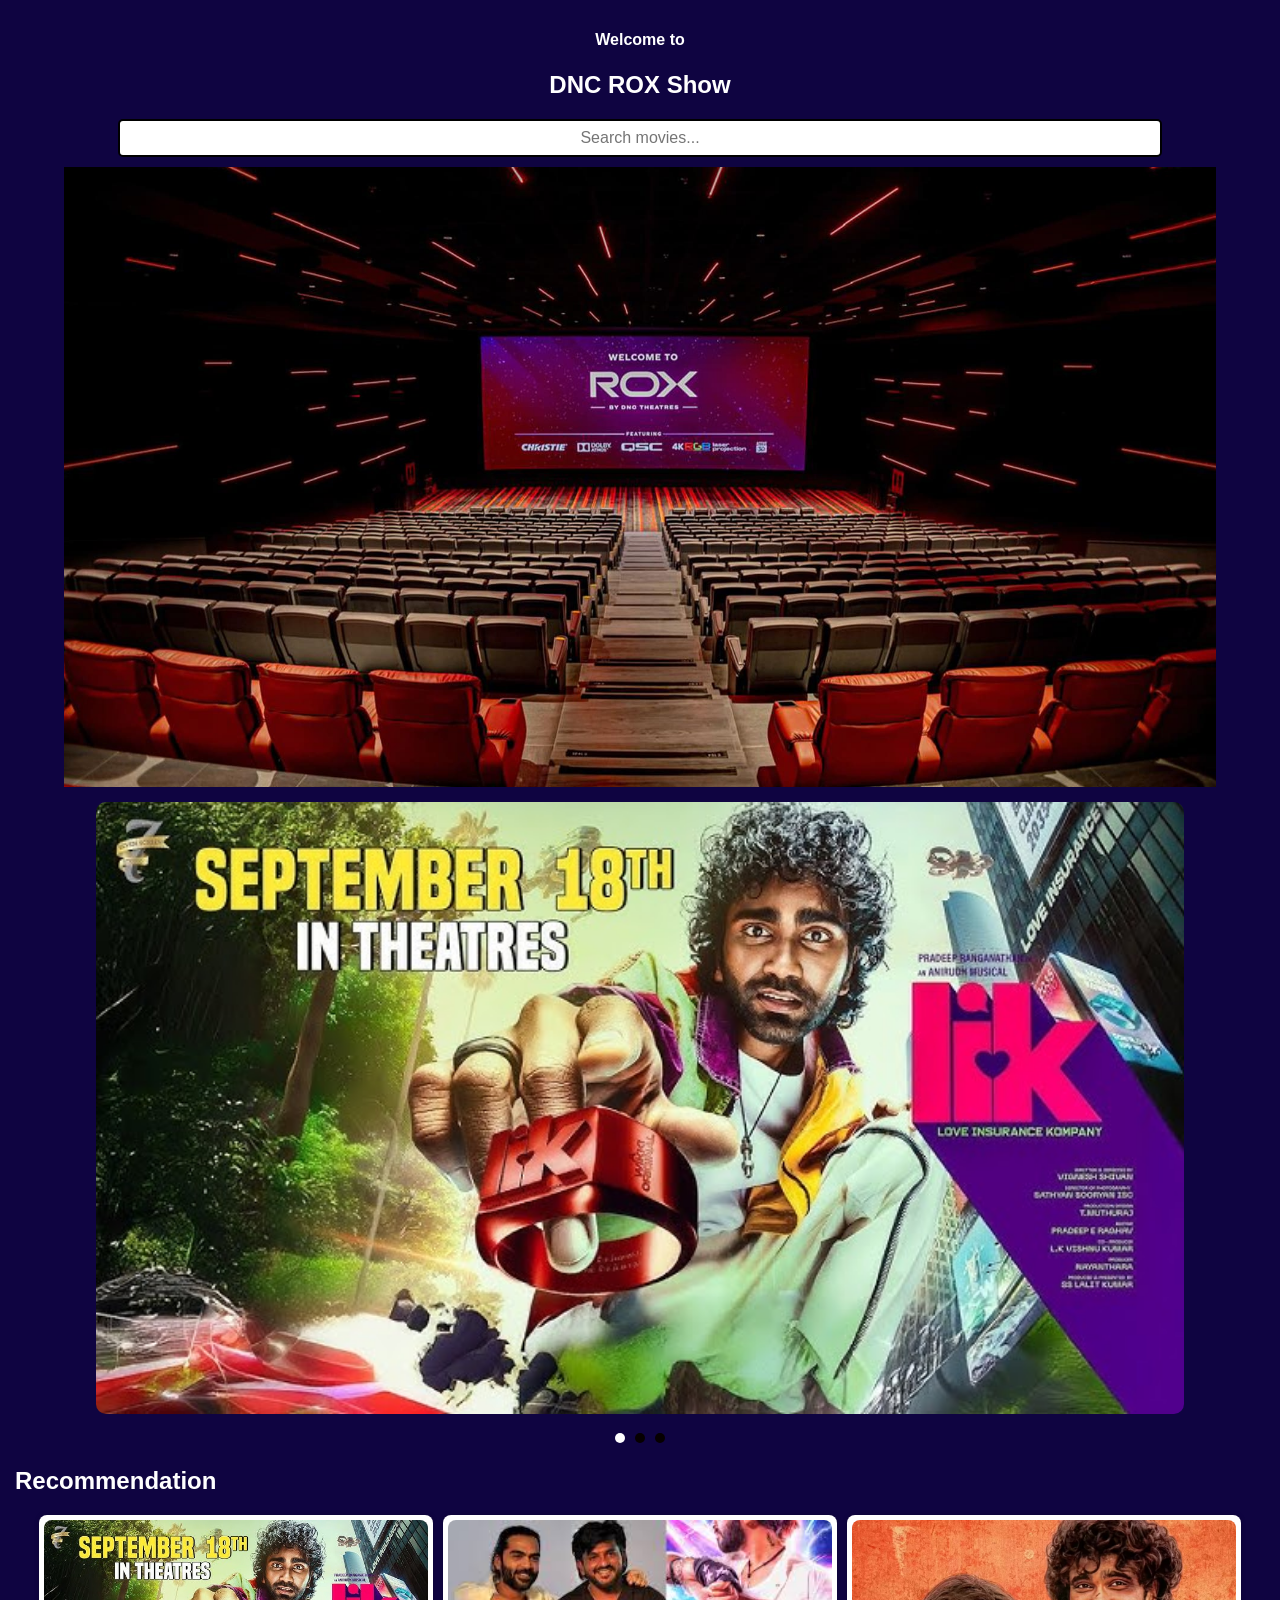
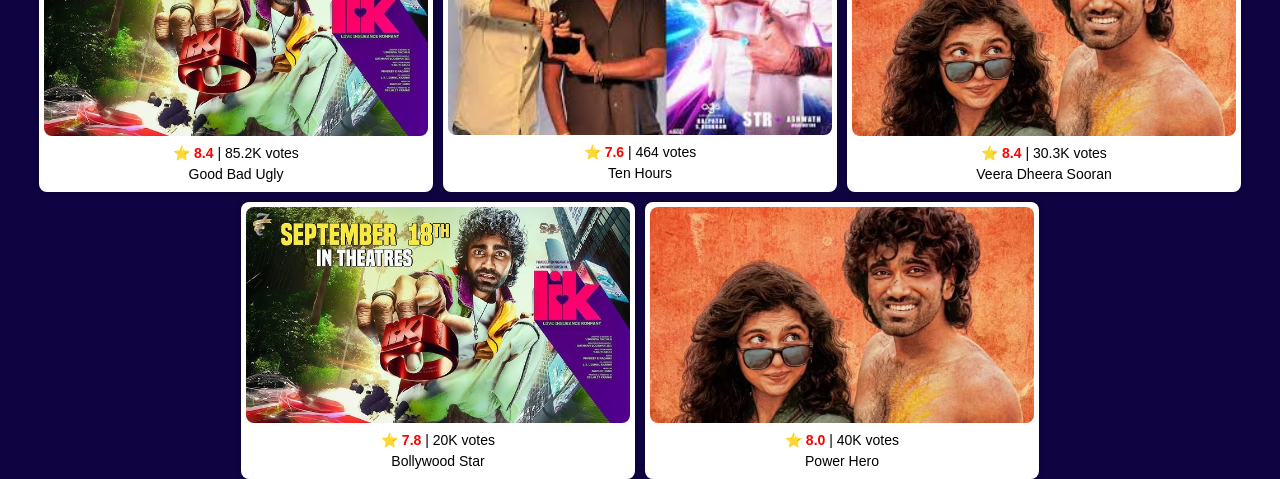
==== home.html @ 38db9d31 "Add files via upload" ====
<!DOCTYPE html>
<html lang="en">
<head>
<meta charset="UTF-8">
<meta name="viewport" content="width=device-width, initial-scale=1.0">
<title>DNC ROX Show</title>

<style>
  body {
    margin: 0;
    font-family: Arial, sans-serif;
    background: #0f0441;
  }

  .header {
    text-align: center;
    padding: 10px;
    color: white;
  }

  .header h2 {
    margin: 0;
    color: white;
  }

  .search-box {
    text-align: center;
    margin: 10px 0;
  }

  .search-box input {
    width: 80%;
    padding: 8px;
    border: 2px solid black;
    border-radius: 5px;
    font-size: 16px;
    text-align: center;
   } 

  .cinema-banner {
    display: block;
    width: 90%;
    height: auto;
    margin : 10px auto;
    justify-content: center;
    
  }

  .lang-filters {
    display: flex;
    justify-content: center;
    flex-wrap: wrap;
  }

  

  /* Carousel */
  .carousel {
    width: 85%;
    overflow: hidden;
    position: relative;
    margin: 15px auto;
    justify-content: center;
  }

  .carousel-inner {
    display: flex;
    transition: transform 0.5s ease-in-out;
  }

  .carousel img {
    width: 100%;
    border-radius: 10px;
  }

  .dots {
    text-align: center;
    margin-top: 5px;
  }

  .dots span {
    height: 10px;
    width: 10px;
    margin: 0 3px;
    background-color: #060000;
    border-radius: 50%;
    display: inline-block;
    transition: background-color 0.3s;
  }

  .dots span.active {
    background-color: white;
  }

  h2 {
    margin-left: 15px;
    color: white;
  }

  .movies {
    display: flex;
    flex-wrap: wrap;
    justify-content: center;
    gap: 10px;
  }

  .movie-card {
    width: 30%;
    background: #fff;
    border-radius: 8px;
    box-shadow: 0 0 5px rgba(0,0,0,0.2);
    text-align: center;
    padding: 5px;
  }

  .movie-card img {
    width: 100%;
    border-radius: 8px;
  }

  .movie-card p {
    margin: 5px 0;
    font-size: 14px;
  }

  .rating {
    color: red;
    font-weight: bold;
  }

  @media (max-width: 768px) {
    .movie-card {
      width: 45%;
    }
  }

  @media (max-width: 480px) {
    .movie-card {
      width: 90%;
    }
  }
</style>
</head>
<body>

<div class="header">
  <h4>Welcome to</h4>
  <h2>DNC ROX Show</h2>
</div>

<div class="search-box">
  <input type="text" id="search" placeholder="Search movies..." onkeyup="searchMovies()">
</div>

<!-- 🎥 Theatre Banner -->
<img class="cinema-banner" src="DNC.jpg" alt="Cinema Hall">

<!-- 🎬 Carousel Section -->
<div class="carousel">
  <div class="carousel-inner" id="carousel">
    <img src="lik.jpg" alt="Teaser 1">
    <img src="dude.avif" alt="Teaser 2">
    <img src="str51.jpg" alt="Teaser 3">
  </div>
</div>
<div class="dots">
  <span class="dot active"></span>
  <span class="dot"></span>
  <span class="dot"></span>
</div>

<h2>Recommendation</h2>
<div class="movies" id="movieList">
  <div class="movie-card" data-lang="Tamil">
    <img src="lik.jpg" alt="Good Bad Ugly">
    <p><span class="rating">⭐ 8.4</span> | 85.2K votes</p>
    <p>Good Bad Ugly</p>
  </div>

  <div class="movie-card" data-lang="English">
    <img src="str51.jpg" alt="Ten Hours">
    <p><span class="rating">⭐ 7.6</span> | 464 votes</p>
    <p>Ten Hours</p>
  </div>

  <div class="movie-card" data-lang="Tamil">
    <img src="dude.avif" alt="Veera Dheera Sooran">
    <p><span class="rating">⭐ 8.4</span> | 30.3K votes</p>
    <p>Veera Dheera Sooran</p>
  </div>

  <div class="movie-card" data-lang="Hindi">
    <img src="lik.jpg" alt="Bollywood Star">
    <p><span class="rating">⭐ 7.8</span> | 20K votes</p>
    <p>Bollywood Star</p>
  </div>

  <div class="movie-card" data-lang="Telugu">
    <img src="dude.avif" alt="Power Hero">
    <p><span class="rating">⭐ 8.0</span> | 40K votes</p>
    <p>Power Hero</p>
  </div>
</div>

<script>
  // 🎞 Carousel Auto Slide
  let slideIndex = 0;
  const slides = document.querySelectorAll(".carousel img");
  const dots = document.querySelectorAll(".dot");

  function showSlides() {
    slides.forEach((slide, i) => {
      slide.style.display = (i === slideIndex) ? "block" : "none";
      dots[i].classList.toggle("active", i === slideIndex);
    });
    slideIndex = (slideIndex + 1) % slides.length;
    setTimeout(showSlides, 3000);
  }
  showSlides();

  // 🔍 Search Function
  function searchMovies() {
    const query = document.getElementById("search").value.toLowerCase();
    const movies = document.querySelectorAll(".movie-card");
    movies.forEach(movie => {
      const title = movie.querySelector("p:last-child").textContent.toLowerCase();
      movie.style.display = title.includes(query) ? "block" : "none";
    });
  }

  // 🌐 Language Filter
  function filterMovies(lang) {
    const movies = document.querySelectorAll(".movie-card");
    movies.forEach(movie => {
      if (lang === 'All' || movie.dataset.lang === lang) {
        movie.style.display = "block";
      } else {
        movie.style.display = "none";
      }
    });
  }
</script>

</body>
</html>
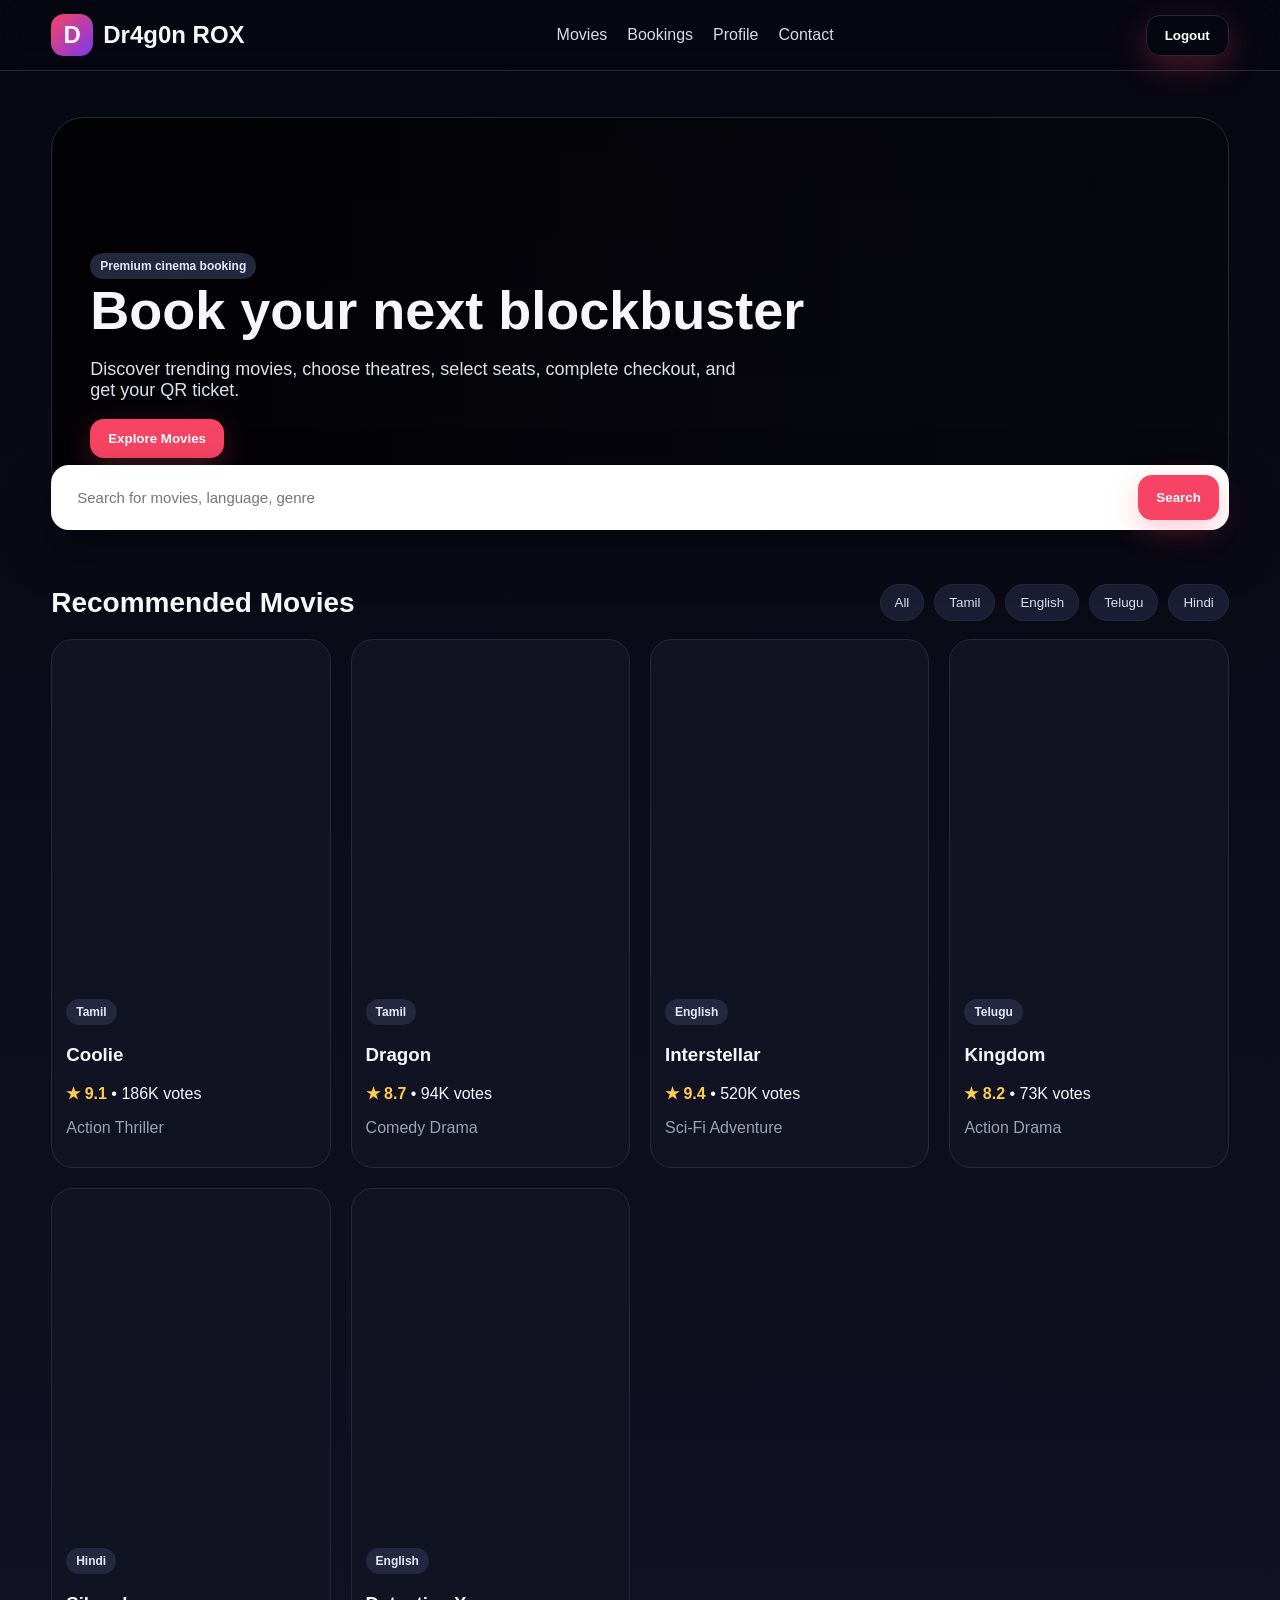
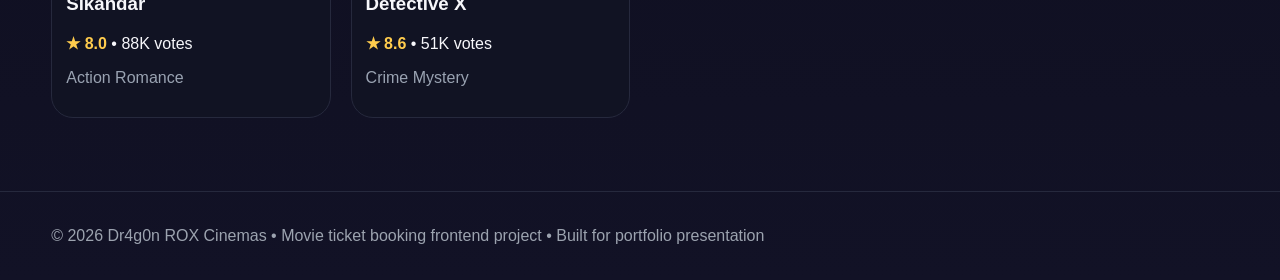
==== commit d89971e5: "Add files via upload" ====
--- a/home.html
+++ b/home.html
@@ -1,245 +1 @@
-<!DOCTYPE html>
-<html lang="en">
-<head>
-<meta charset="UTF-8">
-<meta name="viewport" content="width=device-width, initial-scale=1.0">
-<title>DNC ROX Show</title>
-
-<style>
-  body {
-    margin: 0;
-    font-family: Arial, sans-serif;
-    background: #0f0441;
-  }
-
-  .header {
-    text-align: center;
-    padding: 10px;
-    color: white;
-  }
-
-  .header h2 {
-    margin: 0;
-    color: white;
-  }
-
-  .search-box {
-    text-align: center;
-    margin: 10px 0;
-  }
-
-  .search-box input {
-    width: 80%;
-    padding: 8px;
-    border: 2px solid black;
-    border-radius: 5px;
-    font-size: 16px;
-    text-align: center;
-   } 
-
-  .cinema-banner {
-    display: block;
-    width: 90%;
-    height: auto;
-    margin : 10px auto;
-    justify-content: center;
-    
-  }
-
-  .lang-filters {
-    display: flex;
-    justify-content: center;
-    flex-wrap: wrap;
-  }
-
-  
-
-  /* Carousel */
-  .carousel {
-    width: 85%;
-    overflow: hidden;
-    position: relative;
-    margin: 15px auto;
-    justify-content: center;
-  }
-
-  .carousel-inner {
-    display: flex;
-    transition: transform 0.5s ease-in-out;
-  }
-
-  .carousel img {
-    width: 100%;
-    border-radius: 10px;
-  }
-
-  .dots {
-    text-align: center;
-    margin-top: 5px;
-  }
-
-  .dots span {
-    height: 10px;
-    width: 10px;
-    margin: 0 3px;
-    background-color: #060000;
-    border-radius: 50%;
-    display: inline-block;
-    transition: background-color 0.3s;
-  }
-
-  .dots span.active {
-    background-color: white;
-  }
-
-  h2 {
-    margin-left: 15px;
-    color: white;
-  }
-
-  .movies {
-    display: flex;
-    flex-wrap: wrap;
-    justify-content: center;
-    gap: 10px;
-  }
-
-  .movie-card {
-    width: 30%;
-    background: #fff;
-    border-radius: 8px;
-    box-shadow: 0 0 5px rgba(0,0,0,0.2);
-    text-align: center;
-    padding: 5px;
-  }
-
-  .movie-card img {
-    width: 100%;
-    border-radius: 8px;
-  }
-
-  .movie-card p {
-    margin: 5px 0;
-    font-size: 14px;
-  }
-
-  .rating {
-    color: red;
-    font-weight: bold;
-  }
-
-  @media (max-width: 768px) {
-    .movie-card {
-      width: 45%;
-    }
-  }
-
-  @media (max-width: 480px) {
-    .movie-card {
-      width: 90%;
-    }
-  }
-</style>
-</head>
-<body>
-
-<div class="header">
-  <h4>Welcome to</h4>
-  <h2>DNC ROX Show</h2>
-</div>
-
-<div class="search-box">
-  <input type="text" id="search" placeholder="Search movies..." onkeyup="searchMovies()">
-</div>
-
-<!-- 🎥 Theatre Banner -->
-<img class="cinema-banner" src="DNC.jpg" alt="Cinema Hall">
-
-<!-- 🎬 Carousel Section -->
-<div class="carousel">
-  <div class="carousel-inner" id="carousel">
-    <img src="lik.jpg" alt="Teaser 1">
-    <img src="dude.avif" alt="Teaser 2">
-    <img src="str51.jpg" alt="Teaser 3">
-  </div>
-</div>
-<div class="dots">
-  <span class="dot active"></span>
-  <span class="dot"></span>
-  <span class="dot"></span>
-</div>
-
-<h2>Recommendation</h2>
-<div class="movies" id="movieList">
-  <div class="movie-card" data-lang="Tamil">
-    <img src="lik.jpg" alt="Good Bad Ugly">
-    <p><span class="rating">⭐ 8.4</span> | 85.2K votes</p>
-    <p>Good Bad Ugly</p>
-  </div>
-
-  <div class="movie-card" data-lang="English">
-    <img src="str51.jpg" alt="Ten Hours">
-    <p><span class="rating">⭐ 7.6</span> | 464 votes</p>
-    <p>Ten Hours</p>
-  </div>
-
-  <div class="movie-card" data-lang="Tamil">
-    <img src="dude.avif" alt="Veera Dheera Sooran">
-    <p><span class="rating">⭐ 8.4</span> | 30.3K votes</p>
-    <p>Veera Dheera Sooran</p>
-  </div>
-
-  <div class="movie-card" data-lang="Hindi">
-    <img src="lik.jpg" alt="Bollywood Star">
-    <p><span class="rating">⭐ 7.8</span> | 20K votes</p>
-    <p>Bollywood Star</p>
-  </div>
-
-  <div class="movie-card" data-lang="Telugu">
-    <img src="dude.avif" alt="Power Hero">
-    <p><span class="rating">⭐ 8.0</span> | 40K votes</p>
-    <p>Power Hero</p>
-  </div>
-</div>
-
-<script>
-  // 🎞 Carousel Auto Slide
-  let slideIndex = 0;
-  const slides = document.querySelectorAll(".carousel img");
-  const dots = document.querySelectorAll(".dot");
-
-  function showSlides() {
-    slides.forEach((slide, i) => {
-      slide.style.display = (i === slideIndex) ? "block" : "none";
-      dots[i].classList.toggle("active", i === slideIndex);
-    });
-    slideIndex = (slideIndex + 1) % slides.length;
-    setTimeout(showSlides, 3000);
-  }
-  showSlides();
-
-  // 🔍 Search Function
-  function searchMovies() {
-    const query = document.getElementById("search").value.toLowerCase();
-    const movies = document.querySelectorAll(".movie-card");
-    movies.forEach(movie => {
-      const title = movie.querySelector("p:last-child").textContent.toLowerCase();
-      movie.style.display = title.includes(query) ? "block" : "none";
-    });
-  }
-
-  // 🌐 Language Filter
-  function filterMovies(lang) {
-    const movies = document.querySelectorAll(".movie-card");
-    movies.forEach(movie => {
-      if (lang === 'All' || movie.dataset.lang === lang) {
-        movie.style.display = "block";
-      } else {
-        movie.style.display = "none";
-      }
-    });
-  }
-</script>
-
-</body>
-</html>
+<!doctype html><html><head><meta charset="utf-8"><meta name="viewport" content="width=device-width,initial-scale=1"><title>Dr4g0n ROX - Home</title><link rel="stylesheet" href="assets/css/style.css"></head><body><div id="nav"></div><main><section class="hero"><div class="container"><div class="hero-card"><div><span class="badge">Premium cinema booking</span><h1>Book your next blockbuster</h1><p>Discover trending movies, choose theatres, select seats, complete checkout, and get your QR ticket.</p><button class="btn" onclick="document.getElementById('movies').scrollIntoView({behavior:'smooth'})">Explore Movies</button></div></div><div class="search"><input id="search" placeholder="Search for movies, language, genre"><button class="btn" onclick="render()">Search</button></div></div></section><section class="section" id="movies"><div class="container"><div class="title-row"><h2>Recommended Movies</h2><div class="chips"><button class="chip" onclick="setLang('All')">All</button><button class="chip" onclick="setLang('Tamil')">Tamil</button><button class="chip" onclick="setLang('English')">English</button><button class="chip" onclick="setLang('Telugu')">Telugu</button><button class="chip" onclick="setLang('Hindi')">Hindi</button></div></div><div class="grid" id="movieGrid"></div></div></section></main><div id="foot"></div><script src="assets/js/data.js"></script><script src="assets/js/app.js"></script><script>document.getElementById('nav').innerHTML=nav();document.getElementById('foot').innerHTML=footer();let lang='All';function setLang(l){lang=l;render()}function render(){let q=document.getElementById('search').value.toLowerCase();let list=MOVIES.filter(m=>(lang==='All'||m.lang===lang)&&(m.title.toLowerCase().includes(q)||m.genre.toLowerCase().includes(q)||m.lang.toLowerCase().includes(q)));document.getElementById('movieGrid').innerHTML=list.map(card).join('')||'<p>No movie found.</p>'}render()</script></body></html>
--- a/assets/css/style.css
+++ b/assets/css/style.css
@@ -0,0 +1 @@
+:root{--bg:#080812;--card:#111323;--muted:#9aa3b2;--text:#f7f7fb;--brand:#f84464;--brand2:#ff6b6b;--line:#26293d;--green:#22c55e;--yellow:#facc15;--red:#ef4444}*{box-sizing:border-box}body{margin:0;font-family:Inter,Segoe UI,Arial,sans-serif;background:linear-gradient(180deg,#070711,#121226);color:var(--text)}a{text-decoration:none;color:inherit}.container{width:min(1180px,92%);margin:auto}.nav{position:sticky;top:0;z-index:50;background:rgba(8,8,18,.86);backdrop-filter:blur(16px);border-bottom:1px solid var(--line)}.nav-inner{display:flex;align-items:center;justify-content:space-between;padding:14px 0}.brand{display:flex;gap:10px;align-items:center;font-size:24px;font-weight:900}.logo{width:42px;height:42px;border-radius:13px;background:linear-gradient(135deg,var(--brand),#7c3aed);display:grid;place-items:center}.nav-links{display:flex;gap:20px;color:#d8dbea}.btn{border:0;border-radius:14px;padding:12px 18px;background:var(--brand);color:#fff;font-weight:800;cursor:pointer;box-shadow:0 10px 30px rgba(248,68,100,.28)}.btn.secondary{background:#252842}.btn.ghost{background:transparent;border:1px solid var(--line)}.hero{padding:46px 0 26px}.hero-card{border:1px solid var(--line);border-radius:32px;min-height:380px;background:linear-gradient(90deg,rgba(0,0,0,.78),rgba(0,0,0,.25)),url('https://images.unsplash.com/photo-1489599849927-2ee91cede3ba?auto=format&fit=crop&w=1600&q=80') center/cover;display:flex;align-items:end;padding:38px;overflow:hidden}.hero h1{font-size:54px;margin:0 0 10px}.hero p{color:#dbe1ef;font-size:18px;max-width:650px}.search{display:flex;gap:12px;background:#fff;border-radius:18px;padding:10px;margin-top:-32px;box-shadow:0 20px 50px rgba(0,0,0,.4);position:relative}.search input,.select,input,select{width:100%;padding:14px 16px;border:1px solid #ddd;border-radius:12px;font-size:15px}.search input{border:0;color:#111}.section{padding:28px 0}.title-row{display:flex;align-items:center;justify-content:space-between;margin-bottom:18px}h2{margin:0;font-size:28px}.grid{display:grid;grid-template-columns:repeat(4,1fr);gap:20px}.movie{background:var(--card);border:1px solid var(--line);border-radius:22px;overflow:hidden;transition:.25s}.movie:hover{transform:translateY(-6px);box-shadow:0 18px 45px rgba(0,0,0,.35)}.poster{height:345px;background-size:cover;background-position:center}.movie-body{padding:14px}.badge{display:inline-flex;padding:6px 10px;border-radius:999px;background:#24283e;color:#e3e8ff;font-size:12px;font-weight:800}.rating{color:#ffcc4d;font-weight:900}.chips{display:flex;gap:10px;flex-wrap:wrap}.chip{background:#1b1e32;border:1px solid var(--line);padding:10px 14px;border-radius:999px;color:#d9def0}.page-head{padding:36px 0;background:#101225;border-bottom:1px solid var(--line)}.detail{display:grid;grid-template-columns:310px 1fr;gap:32px;align-items:start}.detail-poster{height:460px;border-radius:26px;background-size:cover;background-position:center;border:1px solid var(--line)}.info-card,.card{background:rgba(17,19,35,.92);border:1px solid var(--line);border-radius:24px;padding:22px}.info-card h1{font-size:42px;margin:0 0 12px}.muted{color:var(--muted)}.theatre{display:flex;justify-content:space-between;gap:20px;align-items:center;margin-bottom:14px}.times{display:flex;gap:10px;flex-wrap:wrap}.time{border:1px solid #284c35;color:#86efac;background:#112015;padding:10px 14px;border-radius:12px;font-weight:800;cursor:pointer}.layout{max-width:860px;margin:auto}.screen{margin:22px auto 36px;height:44px;border-radius:50%;border-top:5px solid #d1d5db;text-align:center;color:#cbd5e1;padding-top:18px}.seat-grid{display:grid;gap:10px;justify-content:center}.seat-row{display:flex;align-items:center;gap:9px}.row-name{width:26px;color:#cbd5e1;font-weight:800}.seat{width:36px;height:34px;border-radius:9px;border:1px solid #334155;background:#1f2937;color:#e5e7eb;display:grid;place-items:center;font-size:12px;cursor:pointer}.seat.booked{background:#7f1d1d;color:#fecaca;cursor:not-allowed}.seat.selected{background:#facc15;color:#111827}.summary{position:sticky;bottom:0;background:rgba(8,8,18,.92);backdrop-filter:blur(15px);border-top:1px solid var(--line);padding:14px 0;margin-top:25px}.pay-grid{display:grid;grid-template-columns:280px 1fr;gap:22px}.pay-tab{display:block;width:100%;text-align:left;margin-bottom:10px;background:#171a2e;border:1px solid var(--line);border-radius:14px;padding:14px;color:#fff}.pay-tab.active{background:var(--brand)}.ticket{max-width:720px;margin:30px auto;background:#fff;color:#111;border-radius:26px;overflow:hidden}.ticket-top{background:linear-gradient(135deg,var(--brand),#7c3aed);color:#fff;padding:24px}.ticket-body{padding:24px;display:grid;grid-template-columns:1fr 190px;gap:20px}.qr{background:#fff;border:8px solid #f3f4f6;border-radius:18px;padding:10px}.footer{margin-top:45px;padding:35px 0;border-top:1px solid var(--line);color:#9ca3af}.login-wrap{min-height:100vh;display:grid;place-items:center;background:linear-gradient(135deg,rgba(8,8,18,.8),rgba(248,68,100,.35)),url('https://images.unsplash.com/photo-1524985069026-dd778a71c7b4?auto=format&fit=crop&w=1600&q=80') center/cover}.login-box{width:min(430px,92%);background:rgba(255,255,255,.96);color:#111;border-radius:28px;padding:32px;box-shadow:0 30px 70px rgba(0,0,0,.45)}.login-box .brand{color:#111;justify-content:center;margin-bottom:20px}.login-box input{margin:8px 0}.row{display:flex;gap:12px}.hide{display:none}@media(max-width:900px){.grid{grid-template-columns:repeat(2,1fr)}.detail,.pay-grid,.ticket-body{grid-template-columns:1fr}.hero h1{font-size:38px}.nav-links{display:none}.poster{height:290px}}@media(max-width:520px){.grid{grid-template-columns:1fr}.hero-card{padding:24px}.search{display:block}.search .btn{width:100%;margin-top:8px}.seat{width:30px;height:30px;font-size:10px}}
